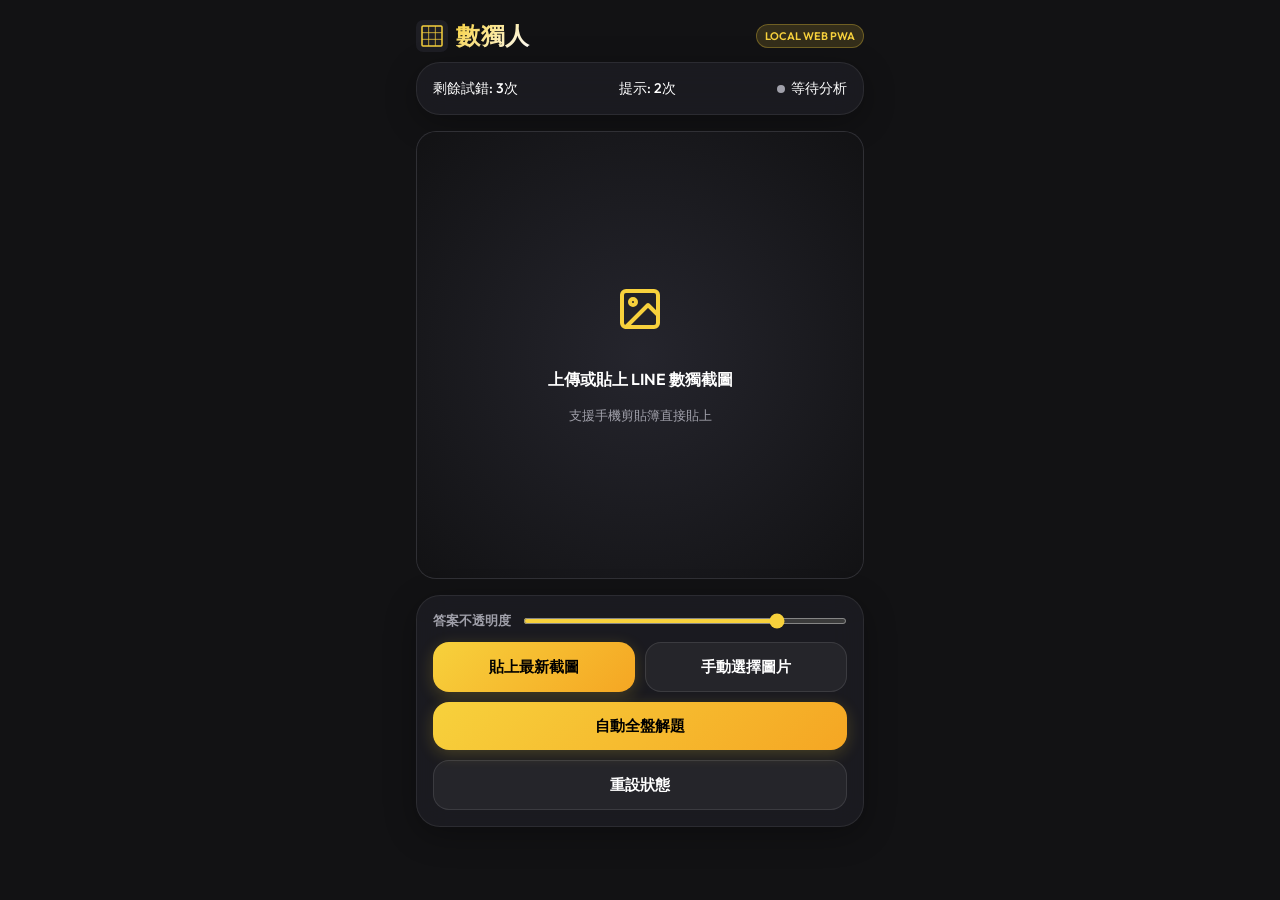
==== index.html @ 8df373a1 "Initial commit: 數獨人 Sudoku Solver App" ====
<!doctype html>
<html lang="zh-TW">
  <head>
    <meta charset="UTF-8" />
    <meta
      name="viewport"
      content="width=device-width, initial-scale=1.0, maximum-scale=1.0, user-scalable=no, viewport-fit=cover"
    />
    <title>數獨人</title>

    <!-- PWA Meta Tags -->
    <meta name="theme-color" content="#F7D13C" />
    <meta name="apple-mobile-web-app-capable" content="yes" />
    <meta
      name="apple-mobile-web-app-status-bar-style"
      content="black-translucent"
    />
    <meta name="apple-mobile-web-app-title" content="數獨人" />
    <link rel="apple-touch-icon" href="assets/icons/icon.svg" />
    <link rel="manifest" href="manifest.json" />

    <!-- Stylesheet -->
    <link rel="stylesheet" href="css/style.css" />

    <!-- Scripts -->
    <script src="js/solver.js" defer></script>
    <script src="js/image-processor.js" defer></script>
    <script src="js/decision-engine.js" defer></script>
    <script src="js/pip.js" defer></script>
    <script src="js/app.js" defer></script>
  </head>
  <body>
    <!-- App Header -->
    <header>
      <div class="logo">
        <svg viewBox="0 0 512 512" width="32" height="32">
          <rect width="512" height="512" rx="112" fill="#1E1E24" />
          <rect
            x="96"
            y="96"
            width="320"
            height="320"
            rx="16"
            fill="none"
            stroke="#F7D13C"
            stroke-width="24"
          />
          <line
            x1="202.6"
            y1="96"
            x2="202.6"
            y2="416"
            stroke="#F7D13C"
            stroke-width="12"
          />
          <line
            x1="309.3"
            y1="96"
            x2="309.3"
            y2="416"
            stroke="#F7D13C"
            stroke-width="12"
          />
          <line
            x1="96"
            y1="202.6"
            x2="416"
            y2="202.6"
            stroke="#F7D13C"
            stroke-width="12"
          />
          <line
            x1="96"
            y1="309.3"
            x2="416"
            y2="309.3"
            stroke="#F7D13C"
            stroke-width="12"
          />
        </svg>
        <h1>數獨人</h1>
      </div>
      <span class="badge">Local Web PWA</span>
    </header>

    <!-- Main Panel -->
    <main>
      <!-- Status Dashboard -->
      <div class="glass-card status-bar">
        <div class="status-item">
          <span id="errorStatus">剩餘試錯: 3次</span>
        </div>
        <div class="status-item">
          <span id="hintStatus">提示: 2次</span>
        </div>
        <div class="status-item">
          <div class="status-dot"></div>
          <span id="solutionStatus">等待分析</span>
        </div>
      </div>

      <!-- Image Viewport & Canvas -->
      <div class="viewport-container">
        <canvas id="srcCanvas"></canvas>

        <!-- Interactive Grid Button Overlay (Aligned to Detected Board) -->
        <div id="gridOverlay" class="grid-overlay"></div>

        <!-- Drag & Drop / Click Upload Area -->
        <div id="uploadPrompt" class="upload-prompt">
          <div class="upload-icon">
            <svg viewBox="0 0 24 24" width="48" height="48" stroke="var(--accent-color)" stroke-width="2" fill="none" stroke-linecap="round" stroke-linejoin="round">
              <rect x="3" y="3" width="18" height="18" rx="2" ry="2"></rect>
              <circle cx="8.5" cy="8.5" r="1.5"></circle>
              <polyline points="21 15 16 10 5 21"></polyline>
            </svg>
          </div>
          <p>上傳或貼上 LINE 數獨截圖</p>
          <span>支援手機剪貼簿直接貼上</span>
        </div>
      </div>

      <!-- Controls Panel -->
      <div class="glass-card controls-group">
        <!-- Opacity Slider -->
        <div class="slider-container">
          <span>答案不透明度</span>
          <input
            type="range"
            id="opacitySlider"
            min="0"
            max="1"
            step="0.1"
            value="0.8"
          />
        </div>

        <!-- Action Button Grid -->
        <div class="button-grid">
          <button id="btnPaste" class="btn btn-primary">
            貼上最新截圖
          </button>
          <button id="btnUpload" class="btn btn-secondary">
            手動選擇圖片
          </button>
          <button id="btnAutoSolve" class="btn btn-primary btn-full">
            自動全盤解題
          </button>
          <button id="btnReset" class="btn btn-secondary btn-full">
            重設狀態
          </button>
        </div>
      </div>
    </main>

    <!-- Modal: Trial Confirm dialog -->
    <div id="trialModal" class="modal-overlay">
      <div class="modal-content">
        <div class="modal-title">試錯提示分析</div>
        <div class="modal-body">
          <!-- Content inserted dynamically -->
        </div>
        <div style="display: flex; gap: 12px; width: 100%">
          <button
            class="btn btn-primary"
            style="flex: 1; background: var(--green-success)"
            onclick="submitTrial(true)"
          >
            正確
          </button>
          <button
            class="btn btn-primary"
            style="flex: 1; background: var(--red-error)"
            onclick="submitTrial(false)"
          >
            錯誤
          </button>
        </div>
        <button class="btn btn-primary" style="background: var(--blue-guess);" onclick="inputDirectlyFromTrial()">
          輸入提示答案
        </button>
        <button class="btn btn-secondary" onclick="closeTrialModal()">
          取消
        </button>
      </div>
    </div>

    <!-- Modal: Manual Number Selector Pad -->
    <div id="numPadModal" class="modal-overlay">
      <div class="modal-content">
        <div class="modal-title">編輯數字</div>
        <div class="num-pad">
          <button class="num-btn" onclick="inputNum(1)">1</button>
          <button class="num-btn" onclick="inputNum(2)">2</button>
          <button class="num-btn" onclick="inputNum(3)">3</button>
          <button class="num-btn" onclick="inputNum(4)">4</button>
          <button class="num-btn" onclick="inputNum(5)">5</button>
          <button class="num-btn" onclick="inputNum(6)">6</button>
          <button class="num-btn" onclick="inputNum(7)">7</button>
          <button class="num-btn" onclick="inputNum(8)">8</button>
          <button class="num-btn" onclick="inputNum(9)">9</button>
          <button class="num-btn clear" onclick="inputNum(0)">清除格子</button>
        </div>
        <button class="btn btn-secondary" onclick="closeNumPad()">關閉</button>
      </div>
    </div>



    <!-- Hidden Input Elements -->
    <input type="file" id="fileInput" accept="image/*" />

    <!-- Toast Notification -->
    <div id="toast" class="toast">提示訊息</div>

    <!-- Helper for download -->
    <script>
      function downloadResult() {
        const canvas = document.getElementById("srcCanvas");
        if (!canvas.width) {
          alert("請先上傳數獨圖片進行解析");
          return;
        }
        const link = document.createElement("a");
        link.download = "sudoku_solution.png";
        link.href = canvas.toDataURL("image/png");
        link.click();
      }
    </script>
  </body>
</html>
---- css/style.css ----
/* Premium Dark Theme and Styles for 數獨人 */
@import url('https://fonts.googleapis.com/css2?family=Outfit:wght@300;400;600;800&display=swap');

:root {
  --bg-color: #121214;
  --panel-bg: rgba(30, 30, 36, 0.75);
  --border-color: rgba(255, 255, 255, 0.08);
  --accent-color: #F7D13C;
  --accent-hover: #F5A623;
  --text-primary: #FFFFFF;
  --text-secondary: #A0A0AA;
  --blue-guess: #00A2FF;
  --red-error: #FF4D4D;
  --green-success: #2ECC71;
  --font-family: 'Outfit', system-ui, -apple-system, sans-serif;
}

* {
  box-sizing: border-box;
  margin: 0;
  padding: 0;
  -webkit-tap-highlight-color: transparent;
}

body {
  font-family: var(--font-family);
  background-color: var(--bg-color);
  color: var(--text-primary);
  min-height: 100vh;
  display: flex;
  flex-direction: column;
  align-items: center;
  overflow-x: hidden;
  padding-bottom: 24px;
}

/* App Header */
header {
  width: 100%;
  max-width: 480px;
  padding: 20px 16px 10px;
  display: flex;
  justify-content: space-between;
  align-items: center;
}

.logo {
  display: flex;
  align-items: center;
  gap: 8px;
}

.logo svg {
  width: 32px;
  height: 32px;
}

.logo h1 {
  font-size: 24px;
  font-weight: 800;
  letter-spacing: 0.5px;
  background: linear-gradient(135deg, var(--accent-color), #FFF);
  -webkit-background-clip: text;
  -webkit-text-fill-color: transparent;
}

.badge {
  background: rgba(247, 209, 60, 0.15);
  color: var(--accent-color);
  border: 1px solid rgba(247, 209, 60, 0.3);
  font-size: 11px;
  font-weight: 600;
  padding: 4px 8px;
  border-radius: 12px;
  text-transform: uppercase;
}

/* Main Container */
main {
  width: 100%;
  max-width: 480px;
  padding: 0 16px;
  display: flex;
  flex-direction: column;
  gap: 16px;
  flex: 1;
}

/* Glass Card Style */
.glass-card {
  background: var(--panel-bg);
  backdrop-filter: blur(16px);
  -webkit-backdrop-filter: blur(16px);
  border: 1px solid var(--border-color);
  border-radius: 24px;
  padding: 16px;
  box-shadow: 0 8px 32px 0 rgba(0, 0, 0, 0.3);
}

/* Stats/Status Indicator Bar */
.status-bar {
  display: flex;
  justify-content: space-between;
  align-items: center;
  font-size: 14px;
  font-weight: 500;
}

.status-item {
  display: flex;
  align-items: center;
  gap: 6px;
}

.status-dot {
  width: 8px;
  height: 8px;
  border-radius: 50%;
  background-color: var(--text-secondary);
}

.status-dot.active {
  background-color: var(--green-success);
  box-shadow: 0 0 8px var(--green-success);
}

.heart-icon {
  color: var(--red-error);
}

/* Canvas & Overlay Viewport */
.viewport-container {
  position: relative;
  width: 100%;
  aspect-ratio: 1 / 1;
  background: #1e1e24;
  border-radius: 20px;
  overflow: hidden;
  display: flex;
  justify-content: center;
  align-items: center;
  border: 1px solid var(--border-color);
}

#srcCanvas {
  max-width: 100%;
  max-height: 100%;
  object-fit: contain;
  display: block;
}

/* Interactive grid overlays */
.grid-overlay {
  position: absolute;
  top: 0;
  left: 0;
  width: 100%;
  height: 100%;
  display: grid;
  grid-template-columns: repeat(9, 1fr);
  grid-template-rows: repeat(9, 1fr);
  pointer-events: none; /* Only allow interaction in sub-cells */
}

.grid-cell-btn {
  pointer-events: auto;
  border: 1px transparent;
  background: transparent;
  display: flex;
  justify-content: center;
  align-items: center;
  font-size: 20px;
  font-weight: 800;
  color: transparent; /* Text rendered on Canvas, button is overlay */
  cursor: pointer;
  position: relative;
  transition: all 0.15s ease;
}

.grid-cell-btn:active {
  background: rgba(255, 255, 255, 0.15);
}

/* Highlights for trial and selected cells */
.grid-cell-btn.trial {
  border: 2px solid var(--blue-guess) !important;
  background: rgba(0, 162, 255, 0.1);
  animation: pulse-blue 1.5s infinite alternate;
}

.grid-cell-btn.selected {
  border: 2px solid var(--accent-color) !important;
  background: rgba(247, 209, 60, 0.15);
}

/* Borders for 3x3 subdivisions */
.grid-cell-btn:nth-child(3n) {
  border-right: 1.5px dashed rgba(255, 255, 255, 0.2);
}
.grid-cell-btn:nth-child(9n) {
  border-right: none;
}
.grid-cell-btn:nth-child(n+19):nth-child(-n+27),
.grid-cell-btn:nth-child(n+46):nth-child(-n+54) {
  border-bottom: 1.5px dashed rgba(255, 255, 255, 0.2);
}

@keyframes pulse-blue {
  0% { box-shadow: inset 0 0 4px var(--blue-guess); }
  100% { box-shadow: inset 0 0 12px var(--blue-guess); }
}

/* Upload Prompt View (Visible when empty) */
.upload-prompt {
  position: absolute;
  top: 0;
  left: 0;
  width: 100%;
  height: 100%;
  display: flex;
  flex-direction: column;
  justify-content: center;
  align-items: center;
  gap: 16px;
  padding: 32px;
  text-align: center;
  background: radial-gradient(circle at center, #25252d 0%, #121214 100%);
  cursor: pointer;
}

.upload-icon {
  font-size: 48px;
  color: var(--accent-color);
  margin-bottom: 8px;
  animation: bounce 2s infinite;
}

@keyframes bounce {
  0%, 100% { transform: translateY(0); }
  50% { transform: translateY(-8px); }
}

.upload-prompt p {
  font-size: 16px;
  font-weight: 600;
  color: var(--text-primary);
}

.upload-prompt span {
  font-size: 13px;
  color: var(--text-secondary);
}

/* Bottom Controls Section */
.controls-group {
  display: flex;
  flex-direction: column;
  gap: 12px;
}

.slider-container {
  display: flex;
  align-items: center;
  justify-content: space-between;
  gap: 12px;
  font-size: 13px;
  font-weight: 600;
  color: var(--text-secondary);
}

.slider-container input[type="range"] {
  flex: 1;
  accent-color: var(--accent-color);
  height: 6px;
  border-radius: 3px;
  background: rgba(255, 255, 255, 0.1);
  outline: none;
}

/* Grid Layout for Action Buttons */
.button-grid {
  display: grid;
  grid-template-columns: 1fr 1fr;
  gap: 10px;
}

.button-grid .btn-full {
  grid-column: span 2;
}

button.btn {
  background: var(--border-color);
  border: 1px solid var(--border-color);
  color: var(--text-primary);
  font-family: var(--font-family);
  font-size: 15px;
  font-weight: 700;
  padding: 14px;
  border-radius: 16px;
  cursor: pointer;
  display: flex;
  align-items: center;
  justify-content: center;
  gap: 8px;
  transition: all 0.2s cubic-bezier(0.4, 0, 0.2, 1);
}

button.btn:active {
  transform: scale(0.96);
}

button.btn-primary {
  background: linear-gradient(135deg, var(--accent-color), #f5a623);
  color: #000;
  border: none;
  box-shadow: 0 4px 16px rgba(247, 209, 60, 0.2);
}

button.btn-primary:active {
  box-shadow: 0 2px 8px rgba(247, 209, 60, 0.2);
}

button.btn-secondary {
  background: rgba(255, 255, 255, 0.05);
  border: 1px solid rgba(255, 255, 255, 0.1);
}

button.btn-pip {
  background: rgba(0, 162, 255, 0.1);
  border: 1px solid rgba(0, 162, 255, 0.2);
  color: #60c5ff;
}

/* Modals & Dialogs */
.modal-overlay {
  position: fixed;
  top: 0;
  left: 0;
  width: 100%;
  height: 100%;
  background: rgba(0, 0, 0, 0.7);
  backdrop-filter: blur(8px);
  display: none;
  justify-content: center;
  align-items: center;
  z-index: 1000;
  padding: 16px;
}

.modal-overlay.active {
  display: flex;
}

.modal-content {
  background: #1e1e24;
  border: 1px solid var(--border-color);
  border-radius: 24px;
  padding: 24px;
  width: 100%;
  max-width: 380px;
  box-shadow: 0 16px 48px rgba(0, 0, 0, 0.5);
  display: flex;
  flex-direction: column;
  gap: 16px;
  text-align: center;
}

.modal-title {
  font-size: 20px;
  font-weight: 800;
}

.modal-body {
  font-size: 15px;
  color: var(--text-secondary);
  line-height: 1.5;
}

.num-pad {
  display: grid;
  grid-template-columns: repeat(3, 1fr);
  gap: 10px;
  margin-top: 10px;
}

.num-btn {
  background: rgba(255, 255, 255, 0.05);
  border: 1px solid var(--border-color);
  color: var(--text-primary);
  font-size: 22px;
  font-weight: 800;
  padding: 16px 0;
  border-radius: 16px;
  cursor: pointer;
  transition: background 0.15s ease;
}

.num-btn:active {
  background: var(--accent-color);
  color: #000;
}

.num-btn.clear {
  grid-column: span 3;
  color: var(--red-error);
  font-size: 16px;
  font-weight: 600;
  padding: 12px 0;
}

/* Toast Notifications */
.toast {
  position: fixed;
  bottom: 24px;
  left: 50%;
  transform: translateX(-50%) translateY(100px);
  background: rgba(30, 30, 36, 0.95);
  border: 1px solid var(--border-color);
  padding: 12px 24px;
  border-radius: 100px;
  box-shadow: 0 8px 24px rgba(0, 0, 0, 0.4);
  z-index: 2000;
  font-size: 14px;
  font-weight: 600;
  color: #FFF;
  display: flex;
  align-items: center;
  gap: 8px;
  opacity: 0;
  transition: all 0.3s cubic-bezier(0.175, 0.885, 0.32, 1.275);
}

.toast.show {
  transform: translateX(-50%) translateY(0);
  opacity: 1;
}

/* Hidden elements */
#fileInput {
  display: none;
}
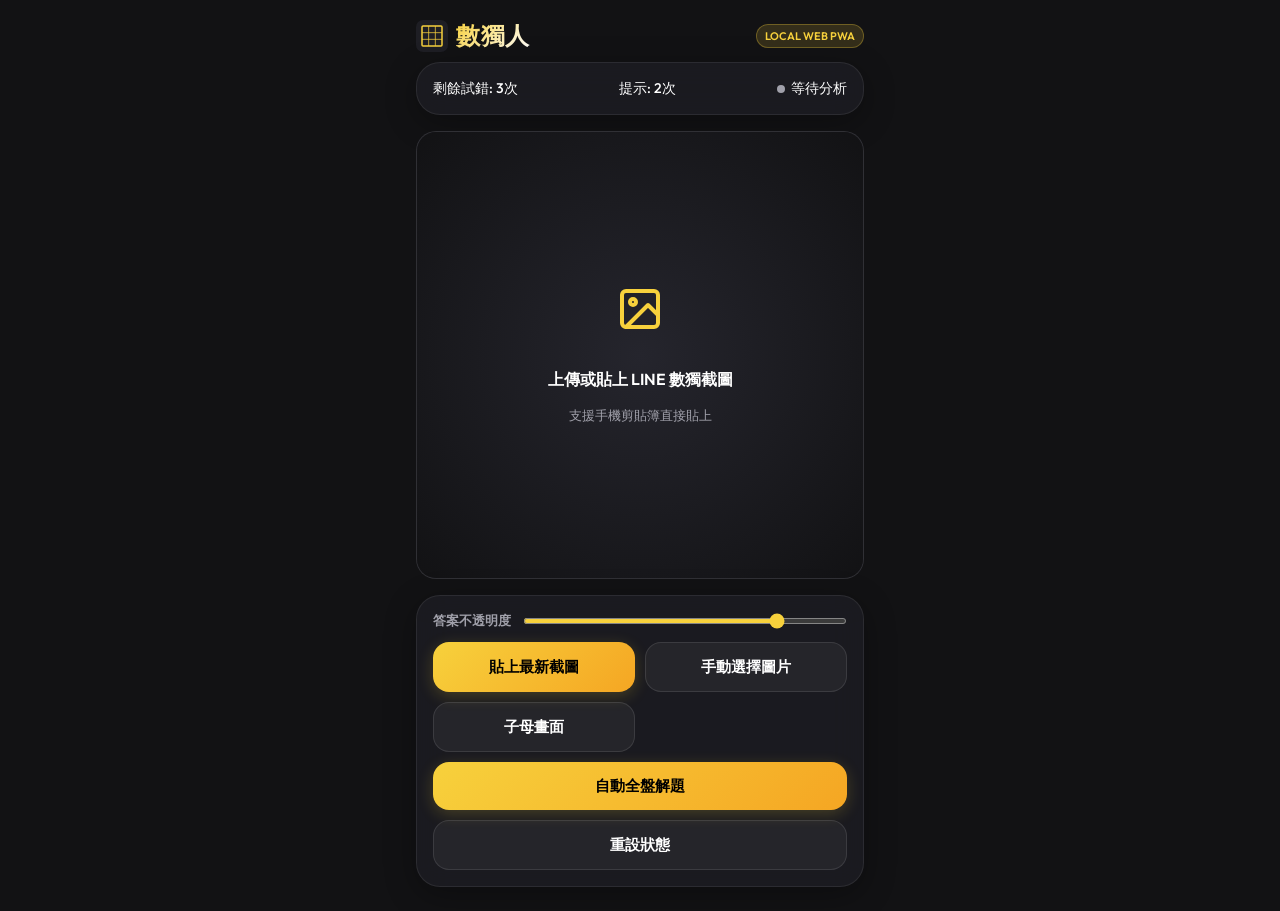
==== commit 52ea4303: "新增子母畫面手動開啟按鈕" ====
--- a/index.html
+++ b/index.html
@@ -143,6 +143,9 @@
           <button id="btnUpload" class="btn btn-secondary">
             手動選擇圖片
           </button>
+          <button id="btnPip" class="btn btn-secondary">
+            子母畫面
+          </button>
           <button id="btnAutoSolve" class="btn btn-primary btn-full">
             自動全盤解題
           </button>
